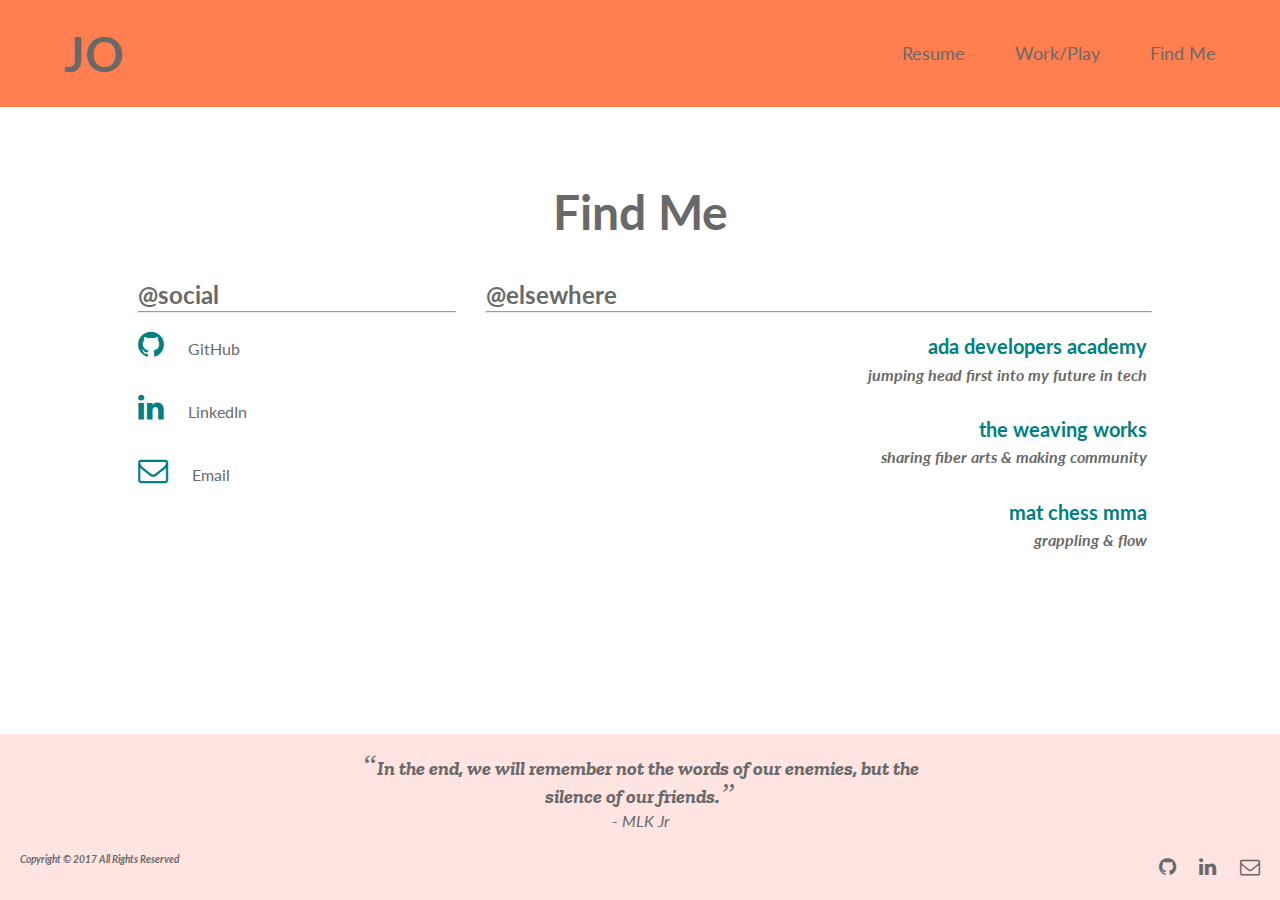
==== find-me.html @ a5ced289 "fresh repo" ====
<!DOCTYPE html>
<html>
<head>
  <meta charset="utf-8">
  <title>JO | Let's chat</title>
  <link rel=StyleSheet href="styles/normalize.css" type="text/css" media=screen>
  <link rel=StyleSheet href="styles/style.css" type="text/css" media=screen>
  <link href="https://fonts.googleapis.com/css?family=Lato|Raleway|Zilla+Slab" rel="stylesheet">
  <link rel="stylesheet" href="https://cdnjs.cloudflare.com/ajax/libs/font-awesome/4.7.0/css/font-awesome.min.css">
</head>

<body class="override">
  <div class="wrapper">
    <header>
      <h1><a href="index.html"> JO </a></h1>

      <nav id="menu">
        <ul>
          <li><a href="resume.html"> Resume </a></li>
          <li><a href="work-play.html"> Work/Play </a></li>
          <li><a href="find-me.html"> Find Me </a></li>
        </ul>
      </nav>
    </header>

    <main>
      <section class="intro">
        <h1> Find Me</h1>
      </section>

      <section class="three-column">
        <section class="left">
          <h2>@social</h2>
          <hr>
          <!-- <nav> -->
          <ul id="icon" class="find-me">
            <li><a href="https://github.com/vertige"> <i class="fa fa-github"></i> </a> GitHub</li>
            <li><a href="https://www.linkedin.com/in/jessica-owens-vertige"> <i class="fa fa-linkedin"></i> </a> LinkedIn</li>
            <li><a href="mailto:junkaccount@fornow.com"> <i class="fa fa-envelope-o"></i> </a> Email</li>
          </ul>
          <!-- </nav> -->
        </section>
      </section>

      <section class="double">
        <h2>@elsewhere</h2>
        <hr>
        <article>
          <h3><a href="http://adadevelopersacademy.org">ada developers academy</a></h3>
          <h4>jumping head first into my future in tech</h4>
        </article>
        <article>
          <h3><a href="http://weavingworks.com">the weaving works</a></h3>
          <h4>sharing fiber arts & making community</h4>
        </article>
        <article>
          <h3><a href="http://www.matchessmma.com">mat chess mma</a></h3>
          <h4>grappling & flow</h4>
        </article>
      </section>

    </main>


    <footer class="override">
      <aside class="quote-of-the-day">
        <q><h3>In the end, we will remember not the words of our enemies, but the silence of our friends.</h3></q>
        <cite>- MLK Jr</cite>
        <!-- Quote rotation on index.html load?

        <q><h3>I have learned silence from the talkative, toleration from the intolerant, and kindness from the unkind; yet, strange, I am ungratful to those teachers.</h3></q>
        <cite>- Khalil Gibran</cite>

        <q><h3>Generosity is giving more than you can, and pride is taking more than you need.</h3></q>
        <cite>- Khalil Gibran</cite>

        <q><h3>Progress lies not in enhancing what is, but in advancing toward what will be.</h3></q>
        <cite>- Khalil Gibran</cite>

        <q><h3>Life shrinks or expands in proportion to one's courage.</h3></q>
        <cite>- Anais Nin</cite>

        <q><h3>We don't see things as they are, we see them as we are.</h3></q>
        <cite>- Anais Nin</cite> -->
      </aside>
      <h4 id="copyright"> Copyright &copy; 2017 All Rights Reserved</h4>
      <nav>
        <ul id="icons">
          <li><a href="https://github.com/vertige"> <i class="fa fa-github"></i> </a></li>
          <li><a href="https://www.linkedin.com/in/jessica-owens-vertige"> <i class="fa fa-linkedin"></i> </a> </li>
          <li><a href="mailto:junkaccount@fornow.com"> <i class="fa fa-envelope-o"></i> </a> </li>
        </ul>
      </nav>
    </footer>
  </div> <!-- wrapper -->
</body>
</html>
---- styles/style.css ----
/* BASE RULES & OVERRIDES FOR DEFAULT BROWSER STYLES*/
html {
  font-size: 80%;
  height: 100%;
}

* {
  font-family: 'Lato', Verdana, Helvetica, sans-serif;
  line-height: 1rem;
  margin: 0;
  padding: 0;
  color: DimGrey;
}

body {
  height: 100%;
}

.override article { padding: 1rem .5rem; margin: 1rem auto; }
.override h1 { font-size: 4.8rem; line-height: 1.4; text-align: center; }
.override h2 { font-size: 2.4rem; line-height: 1.4; }
.override h3 { font-size: 2.0rem; line-height: 1.4; font-family: 'Zilla Slab', serif; padding-bottom: .25rem; }
.override h4 { font-size: 1.6rem; line-height: 1.4; font-style: italic; }
.override p, cite, li { font-size: 1.6rem; line-height: 1.4; padding-bottom: 1rem; }
.override ul { text-decoration: none; }
.override a, a:hover, a:visited, a:active, a:link { text-decoration: none; color: Teal; }
.override a:hover { color: DarkCyan; }
.override img { width: 100%; }

/*FIXED HEADER*/
header {
  display: inline;
  width: 100%;
  position: fixed;
  top: 0;
  left: 0;
  z-index: 100;
  background-color: Coral;
}

.override header h1 {
  float: left;
  width: 20%;
  margin: 0 0 0 5%;
  padding: 2rem 0;
  text-align: left;
  color: DimGrey;
}

.override header a {
  color: DimGrey;
}

header nav {
  float: right;
  width: 70%;
  margin-right: 5%;
  text-align: right;
}

#menu li {
  font-size: 1.8rem;
  line-height: calc((4.8rem * 1.4) + 4rem);
  display: inline;
  padding-left: 5%;
}

/*MAIN CONTENT AREA*/
main {
  display: flow-root;
  padding: 14.6rem 10% 10rem 10%; /*for header */
}

main h3, main h4 {
  text-align: right;
}

main p {
  text-align: justify;
}

.intro {
  margin-bottom: 3rem;
}

.left, .right, .double {
  width: 100%;
}

.tint {
  background: Teal;
}

.two-column img, .three-column img, .tint {
  border-radius: 50%;
}


a img:hover {
  opacity: .5;
}

.find-me li {
  display: block;
  padding: 5% 0;
  text-align: left;
}

.find-me i {
  font-size: 3rem;
  padding-right: 2rem;
  color: Teal;
}

/* FOOTER */
.wrapper { /* to keep footer from floating up depending on window size */
  min-height: calc(100% - 16rem);
  padding-bottom: 16rem;
  position: relative;
}

footer {
  position: absolute;
  bottom: 0;
  left: 0;
  /*min-height: 10rem;*/
  width: calc(100% - 4rem);
  background-color: MistyRose;
  padding: 2rem;
}

#copyright {
  float: left;
  width: 40%;
  font-size: 1rem;
}

footer nav {
  float: right;
  width: 30%;
  text-align: right;
}

#icons li {
  display: inline;
  padding-left: 5%;
  font-size: 2rem;
}

/* Quote Setup */
q {
  quotes: "“" "”" "‘" "’";
  font-family: 'IM Fell Great Primer', serif;
  font-size: 3rem;
}

q::before {
  content:open-quote;
}

q::after {
  content:close-quote;
  clear:both;
}

.quote-of-the-day {
  font-style: italic;
  text-align: center;
  max-width: 60rem;
  margin: auto;
  padding-bottom: 1rem;
}

.quote-of-the-day h3 {
  display: inline;
  font-family: 'Zilla Slab', serif;
}

.quote-of-the-day cite {
  display: block;
}

/* LARGER THAN MOBILE */
@media (min-width: 700px) {
  html {
    font-size: 62.5%
  }
  .left {
    float:left;
  }

  .right {
    float: right;
  }

  .two-column, three-column, .double {
    max-width: 114rem;
    padding: 0 auto;
  }

  .two-column section {
    width: 48%;
  }

  .three-column section {
    width: 31%;
    margin: 0 1%;
  }

  .double {
    width: 65%;
    float: right;
  }
}
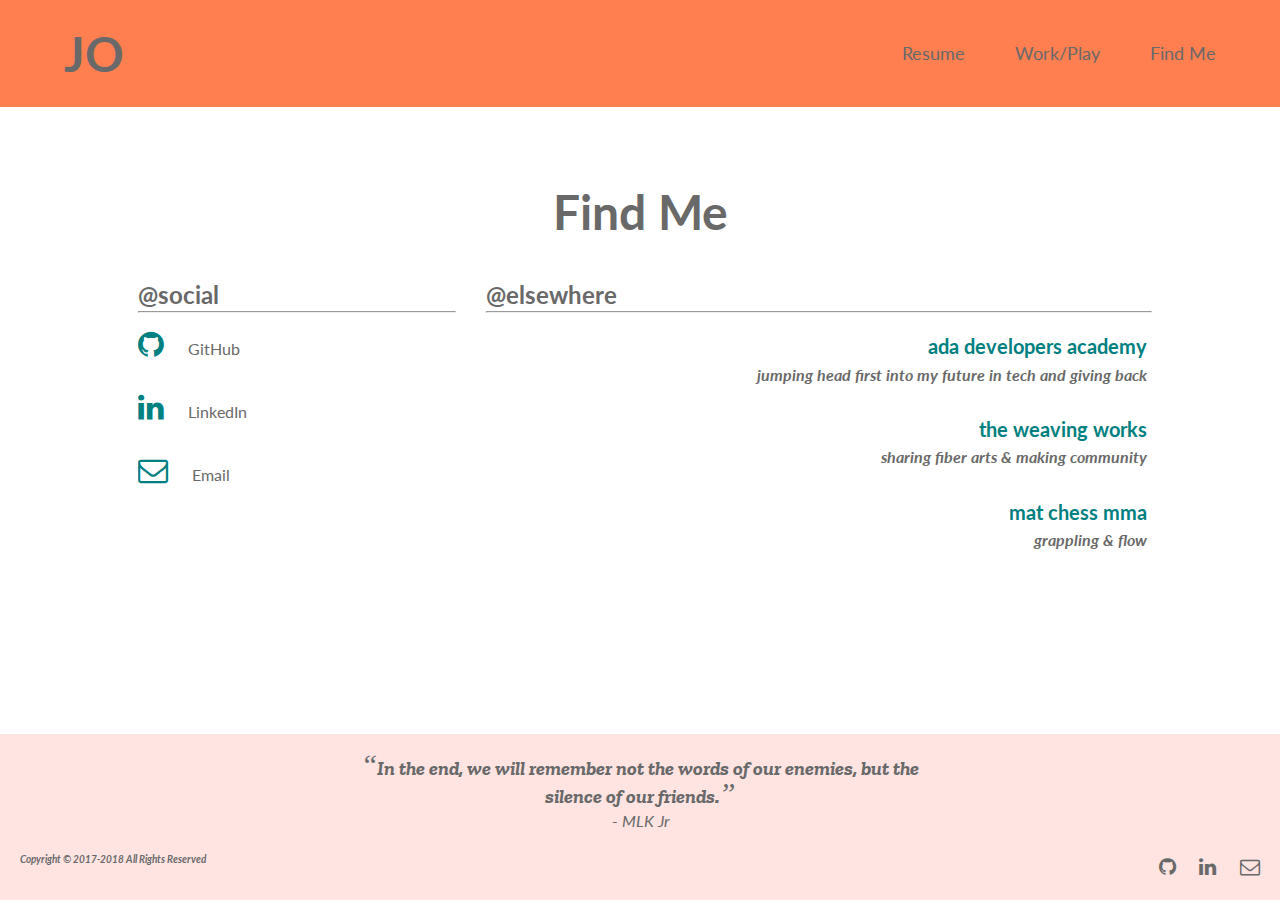
==== commit 0fa845ca: "Updated copyright, added profile pic, updated resume" ====
--- a/find-me.html
+++ b/find-me.html
@@ -36,7 +36,7 @@
           <ul id="icon" class="find-me">
             <li><a href="https://github.com/vertige"> <i class="fa fa-github"></i> </a> GitHub</li>
             <li><a href="https://www.linkedin.com/in/jessica-owens-vertige"> <i class="fa fa-linkedin"></i> </a> LinkedIn</li>
-            <li><a href="mailto:junkaccount@fornow.com"> <i class="fa fa-envelope-o"></i> </a> Email</li>
+            <li><a href="mailto:vertige@gmail.com"> <i class="fa fa-envelope-o"></i> </a> Email</li>
           </ul>
           <!-- </nav> -->
         </section>
@@ -47,7 +47,7 @@
         <hr>
         <article>
           <h3><a href="http://adadevelopersacademy.org">ada developers academy</a></h3>
-          <h4>jumping head first into my future in tech</h4>
+          <h4>jumping head first into my future in tech and giving back</h4>
         </article>
         <article>
           <h3><a href="http://weavingworks.com">the weaving works</a></h3>
@@ -83,12 +83,12 @@
         <q><h3>We don't see things as they are, we see them as we are.</h3></q>
         <cite>- Anais Nin</cite> -->
       </aside>
-      <h4 id="copyright"> Copyright &copy; 2017 All Rights Reserved</h4>
+      <h4 id="copyright"> Copyright &copy; 2017-2018 All Rights Reserved</h4>
       <nav>
         <ul id="icons">
           <li><a href="https://github.com/vertige"> <i class="fa fa-github"></i> </a></li>
           <li><a href="https://www.linkedin.com/in/jessica-owens-vertige"> <i class="fa fa-linkedin"></i> </a> </li>
-          <li><a href="mailto:junkaccount@fornow.com"> <i class="fa fa-envelope-o"></i> </a> </li>
+          <li><a href="mailto:vertige@gmail.com"> <i class="fa fa-envelope-o"></i> </a> </li>
         </ul>
       </nav>
     </footer>
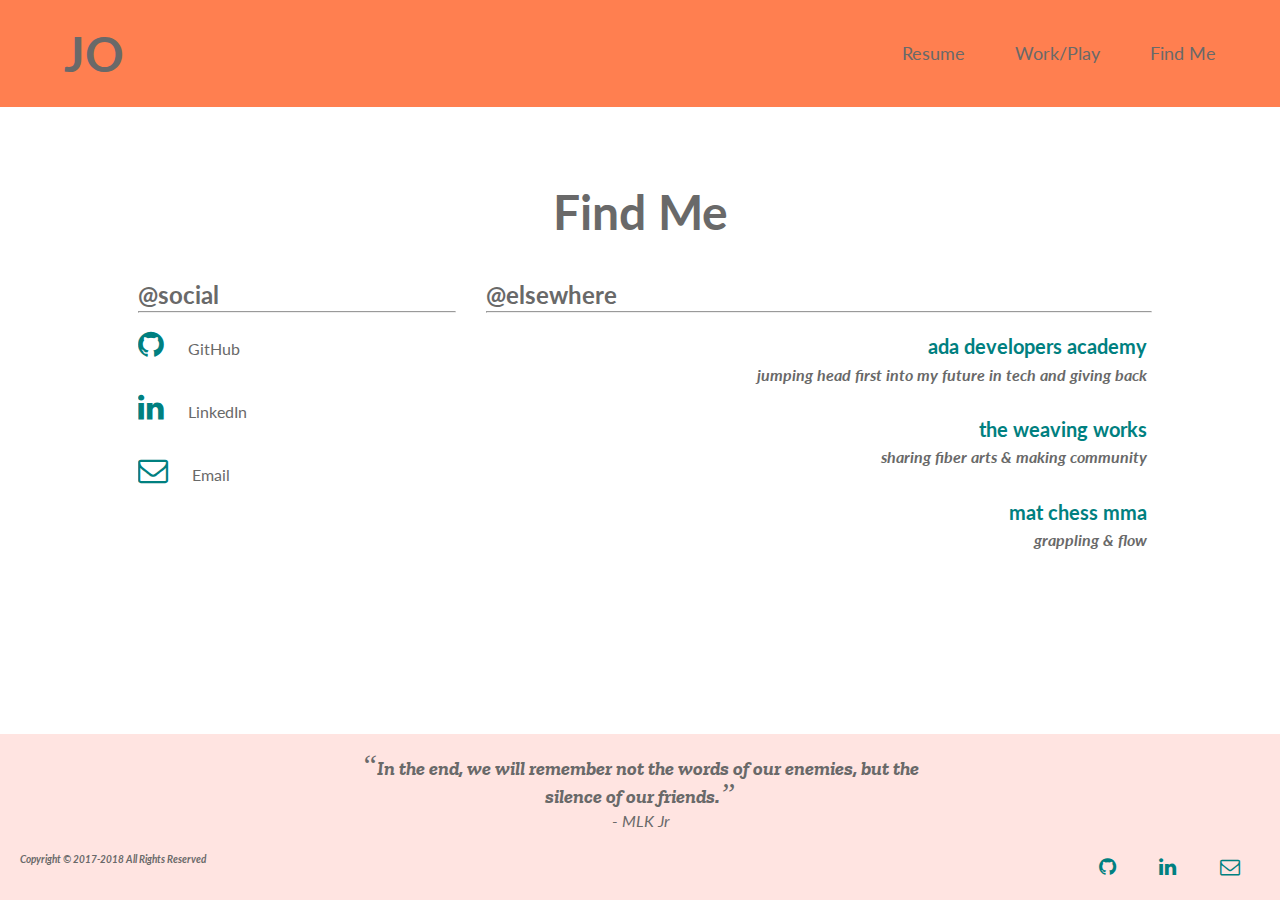
==== commit 4d723233: "Changed Title and logo" ====
--- a/find-me.html
+++ b/find-me.html
@@ -2,11 +2,14 @@
 <html>
 <head>
   <meta charset="utf-8">
-  <title>JO | Let's chat</title>
+  <title>Jessica Owens | Nice to meet you!</title>
   <link rel=StyleSheet href="styles/normalize.css" type="text/css" media=screen>
   <link rel=StyleSheet href="styles/style.css" type="text/css" media=screen>
   <link href="https://fonts.googleapis.com/css?family=Lato|Raleway|Zilla+Slab" rel="stylesheet">
   <link rel="stylesheet" href="https://cdnjs.cloudflare.com/ajax/libs/font-awesome/4.7.0/css/font-awesome.min.css">
+  <link rel="icon"
+      type="image/png"
+      href="media/logo.png">
 </head>
 
 <body class="override">
--- a/styles/style.css
+++ b/styles/style.css
@@ -106,7 +106,7 @@
   text-align: left;
 }
 
-.find-me i {
+i, .find-me i {
   font-size: 3rem;
   padding-right: 2rem;
   color: Teal;
